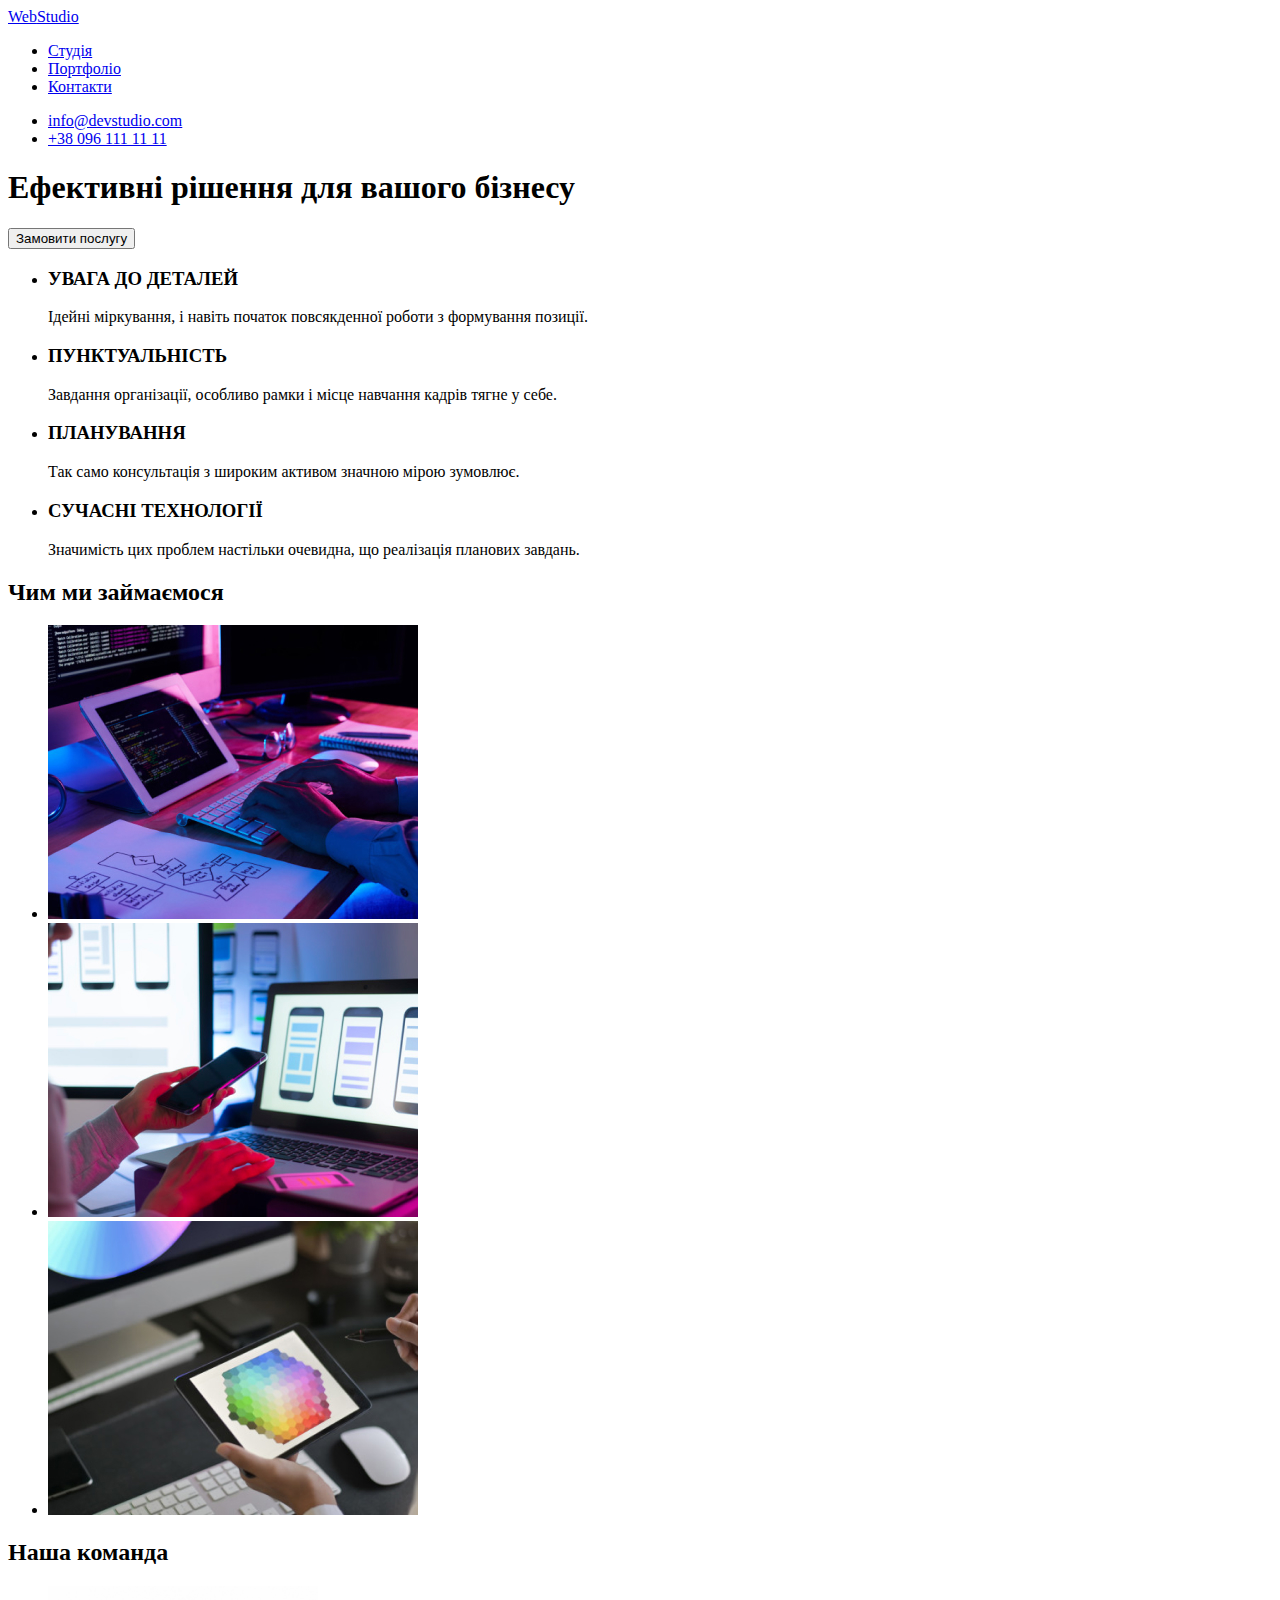
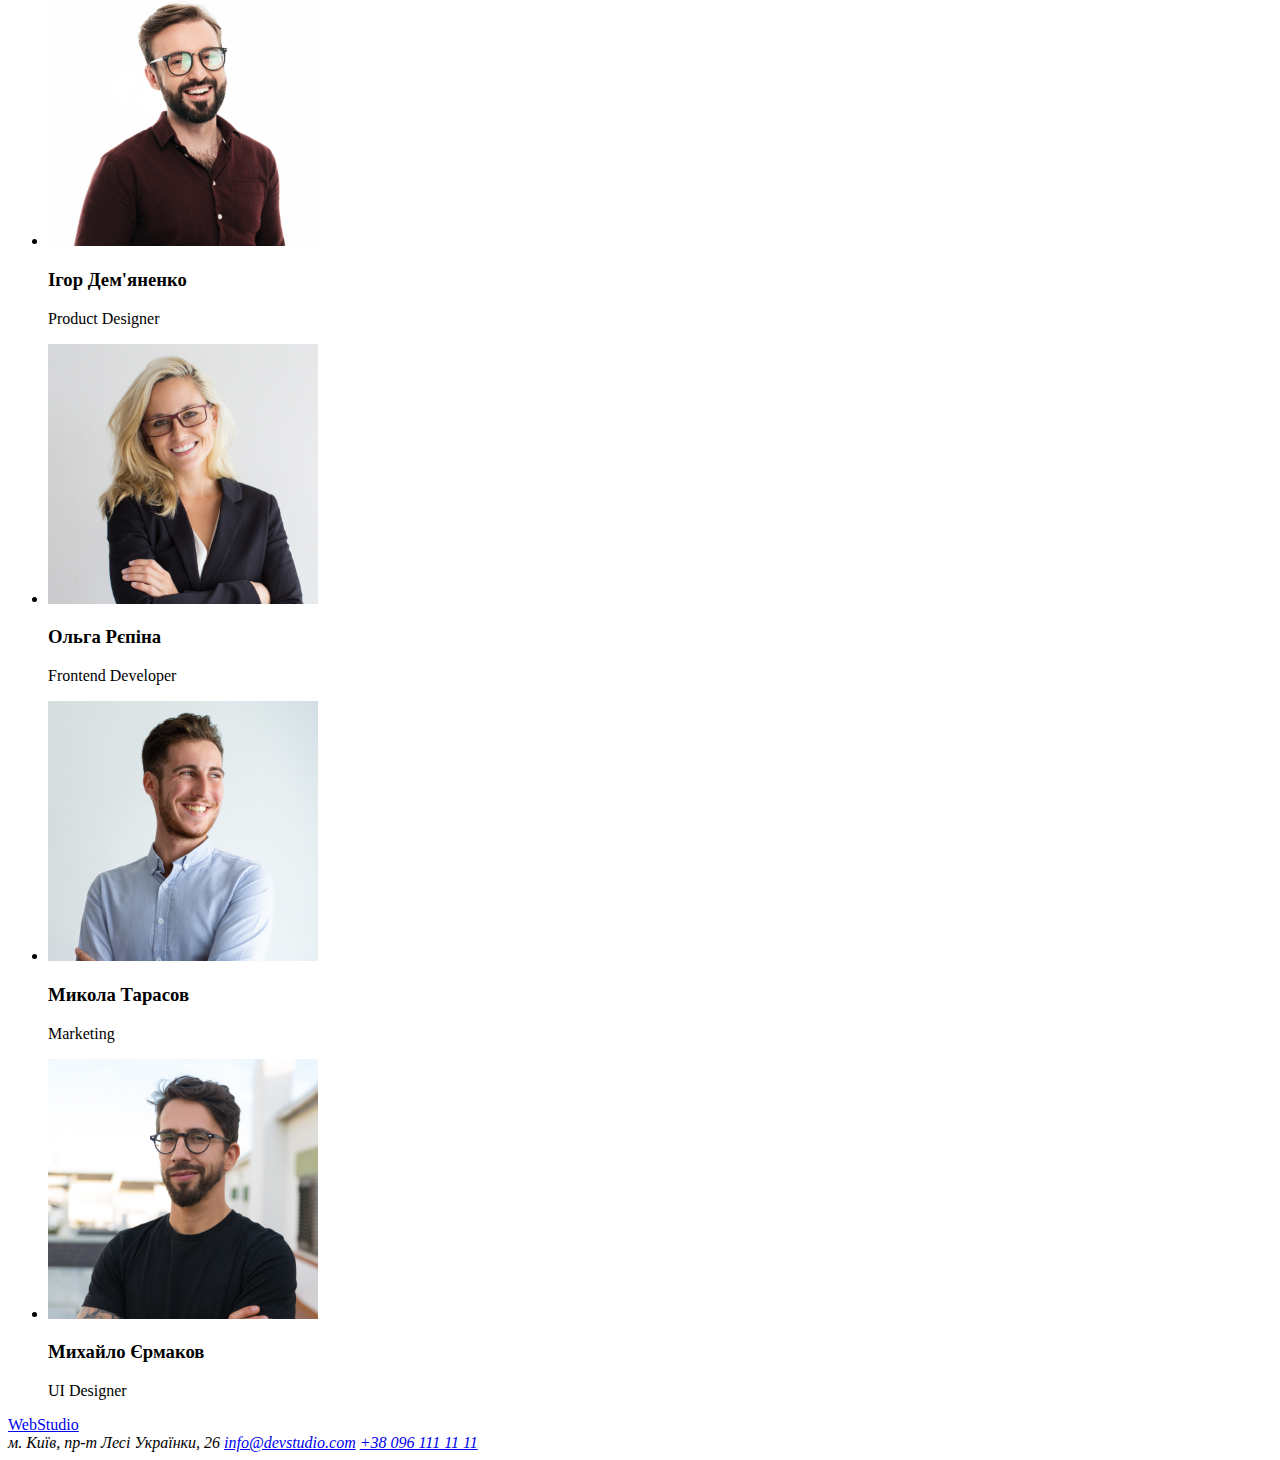
==== index.html @ 147032fc "Add files via upload" ====
<!DOCTYPE html>
<html lang="uk">
    <head>
        <meta charset="UTF-8">
        <meta http-equiv="X-UA-Compatible" content="IE=edge">
        <meta name="viewport" content="width=device-width, initial-scale=1.0">
        <title>Студія</title>
        <link rel="preconnect" href="https://fonts.googleapis.com">
        <link rel="preconnect" href="https://fonts.gstatic.com" crossorigin>
        <link href="https://fonts.googleapis.com/css2?family=Raleway:wght@700&family=Roboto:wght@400;500;700;900&display=swap" rel="stylesheet">
        <link rel="stylesheet" href="./css/styles.css">
    </head>
    <body>
        <header class="page-header">
            <a class="logo-link link" href="#"><span class="logo-link-color">Web</span>Studio</a>
            <nav class="navigation">
                <ul class="nav-list list">
                    <li class="nav-list-item">
                        <a class="nav-list-link link" href="#">Студія</a>
                    </li>
                    <li class="nav-list-item">
                        <a  class="nav-list-link link" href="#">Портфоліо</a>
                    </li>
                    <li class="nav-list-item">
                        <a  class="nav-list-link link" href="#">Контакти</a>
                    </li>
                </ul>
            </nav>
            <ul class="list">
                <li><a class="contact-mail link" href="mailto:info@devstudio.com">info@devstudio.com</a></li>
                <li><a class="contact-phone link" href="tel:+380961111111">+38 096 111 11 11</a></li>
            </ul>
        </header>
        <main>
            <section class="hero">
                <h1 class="main-title">Ефективні рішення для вашого бізнесу</h1>
                <button class="modal-button" type="button">Замовити послугу</button>
            </section>              
            <!--Feature--> 
            <section>
                <ul class="feature-list">
                    <li class="feature-list-items list">
                        <h3 class="feature-item">УВАГА ДО ДЕТАЛЕЙ</h3>
                        <p class="feature-list-item">Ідейні міркування, і навіть початок повсякденної роботи з формування позиції.</p>
                    </li>
                    <li class="feature-list-items list">
                        <h3 class="feature-item">ПУНКТУАЛЬНІСТЬ</h3>
                        <p class="feature-list-item">Завдання організації, особливо рамки і місце навчання кадрів тягне у себе.</p>
                    </li>
                    <li class="feature-list-items list">
                        <h3 class="feature-item">ПЛАНУВАННЯ</h3>
                        <p class="feature-list-item">Так само консультація з широким активом значною мірою зумовлює.</p>
                    </li>
                    <li class="feature-list-items list">
                        <h3 class="feature-item">СУЧАСНІ ТЕХНОЛОГІЇ</h3>
                        <p class="feature-list-item">Значимість цих проблем настільки очевидна, що реалізація планових завдань.</p>
                    </li>
                </ul>
            </section>
            <section>
                <h2 class="subtitle">Чим ми займаємося</h2>
                <ul class="feature-list">
                    <li class="feature-list-photo list"><img src="./images/img_001.jpg" alt="робочі інструменти"></li>
                    <li class="feature-list-photo list"><img src="./images/img_002.jpg" alt="робочі інструменти"></li>
                    <li class="feature-list-photo list"><img src="./images/img_003.jpg" alt="робочі інструменти"></li>
                </ul>
            </section>
            <!--Our team--> 
            <section>
                <h2 class="subtitle">Наша команда</h2>
                <ul class="about-team">
                    <li class="about-team-items list">
                        <img src="./images/img-1(1).jpg" width="270" alt="команда">
                        <h3 class="about-team-name">Ігор Дем'яненко</h3>
                        <p class="about-team-item">Product Designer</p>
                    </li>
                    <li class="about-team-items list">
                        <img src="./images/img-1(2).jpg" width="270" alt="команда">
                        <h3 class="about-team-name">Ольга Рєпіна</h3>
                        <p class="about-team-item">Frontend Developer</p>
                    </li>
                    <li class="about-team-items list">
                        <img src="./images/img-1(3).jpg" width="270" alt="команда">
                        <h3 class="about-team-name">Микола Тарасов</h3>
                        <p class="about-team-item">Marketing</p>
                    </li>
                    <li class="about-team-items list">
                        <img src="./images/img-1(4).jpg" width="270" alt="команда">
                        <h3 class="about-team-name">Михайло Єрмаков</h3>
                        <p class="about-team-item">UI Designer</p>
                    </li>
                </ul>
            </section>
        </main>
        <footer>
            <a class="logo-link link" href="#"><span class="logo-link-color">Web</span>Studio</a>
            <address class="contact-address">
                м. Київ, пр-т Лесі Українки, 26
                <a class="contacts link" href="mailto:info@devstudio.com">info@devstudio.com</a>
                <a class="contacts link" href="tel:+380961111111">+38 096 111 11 11</a>                
            </address>
        </footer>
    </body>
</html>
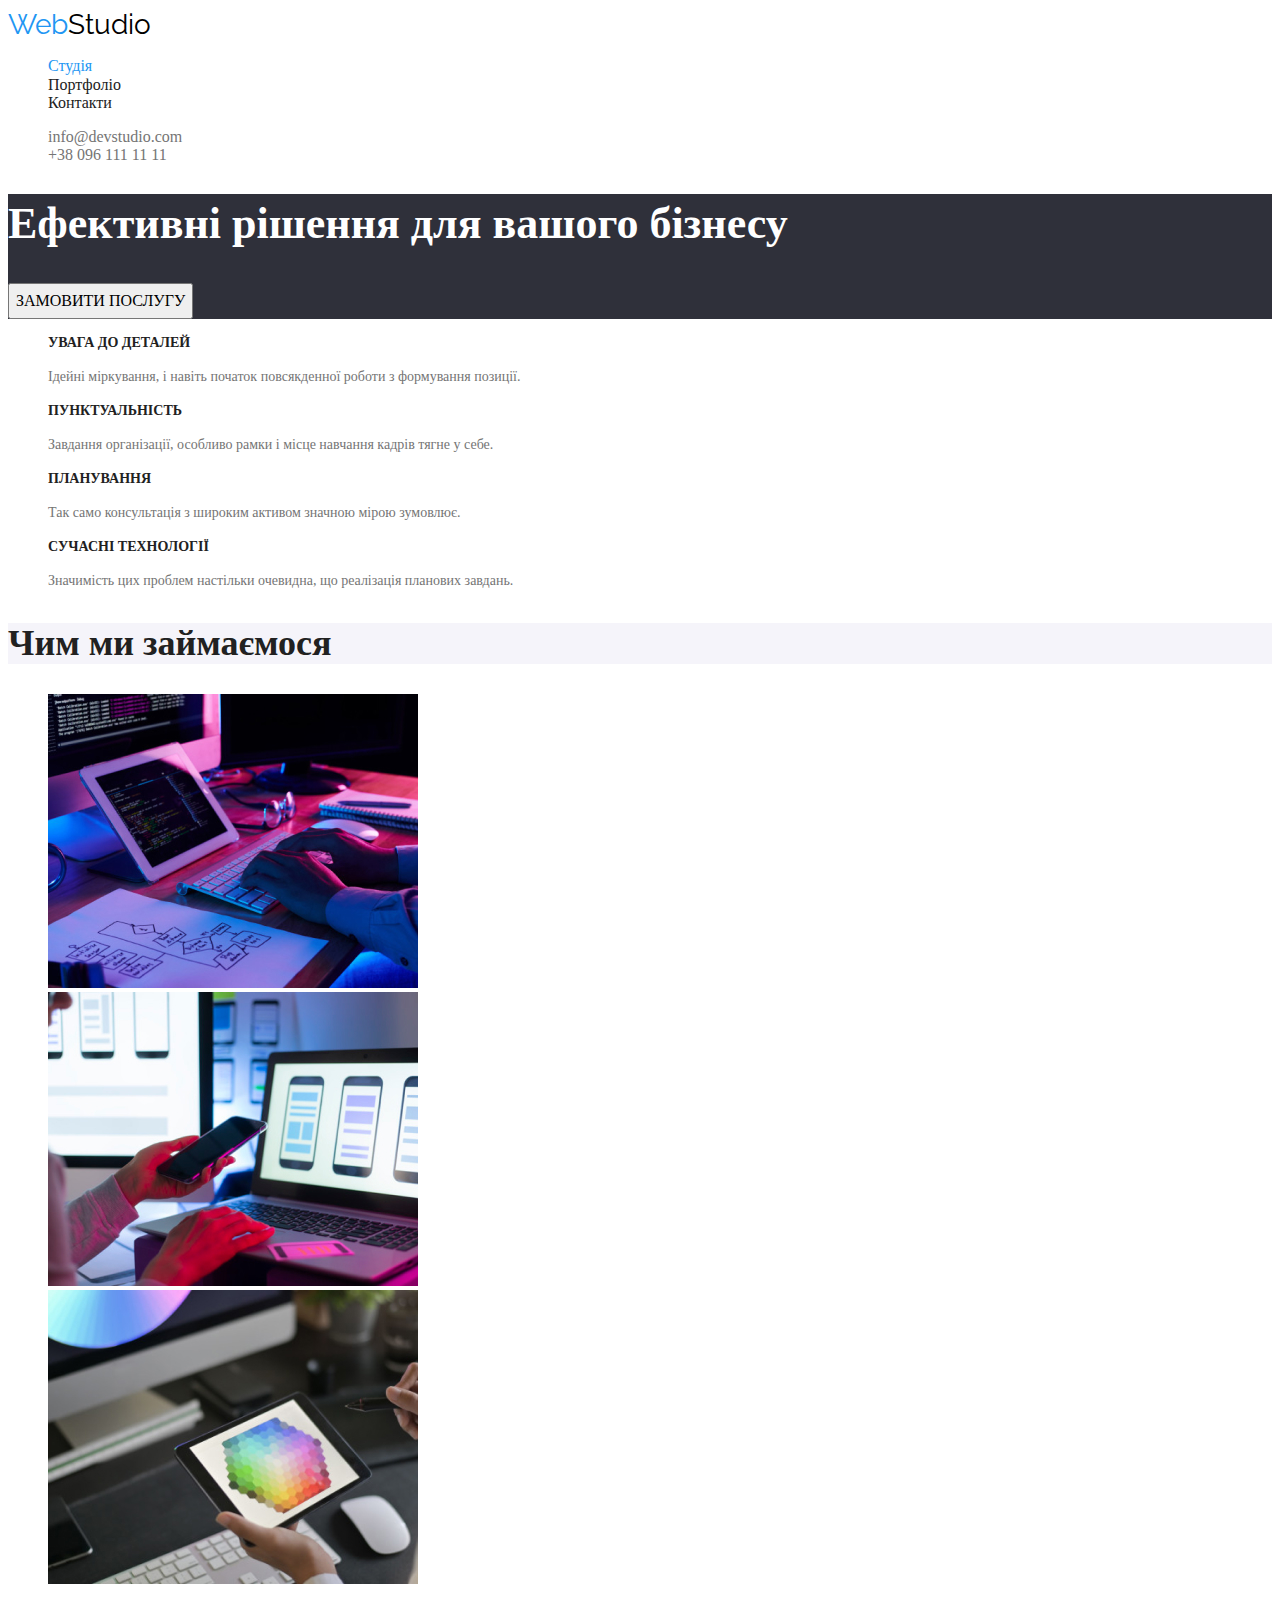
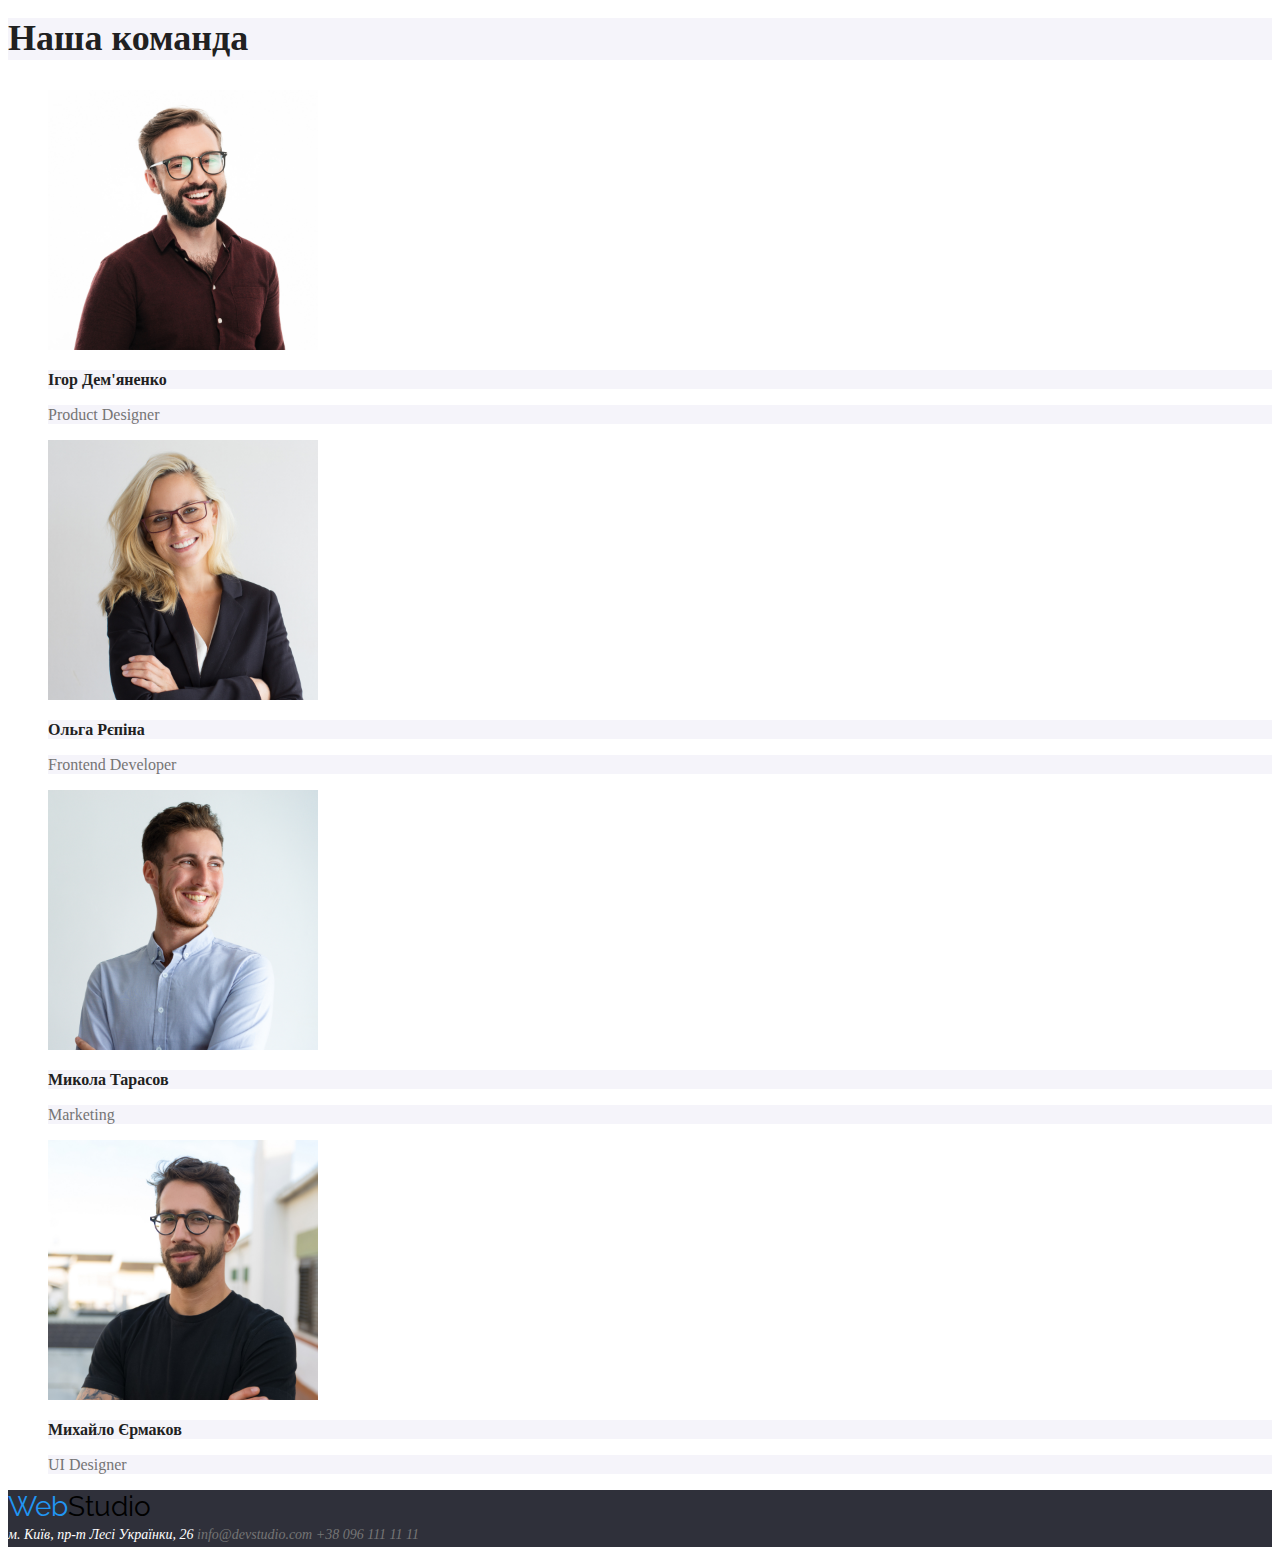
==== commit 9fec7e27: "Add files via upload" ====
--- a/index.html
+++ b/index.html
@@ -12,14 +12,14 @@
     </head>
     <body>
         <header class="page-header">
-            <a class="logo-link link" href="#"><span class="logo-link-color">Web</span>Studio</a>
+            <a class="logo-link link" href="#"><span class="accent">Web</span>Studio</a>
             <nav class="navigation">
                 <ul class="nav-list list">
                     <li class="nav-list-item">
-                        <a class="nav-list-link link" href="#">Студія</a>
+                        <a class="nav-list-link link" href="#"><span class="accent">Студія</span></a>
                     </li>
                     <li class="nav-list-item">
-                        <a  class="nav-list-link link" href="#">Портфоліо</a>
+                        <a  class="nav-list-link link" href="portfolio.html">Портфоліо</a>
                     </li>
                     <li class="nav-list-item">
                         <a  class="nav-list-link link" href="#">Контакти</a>
@@ -92,8 +92,8 @@
                 </ul>
             </section>
         </main>
-        <footer>
-            <a class="logo-link link" href="#"><span class="logo-link-color">Web</span>Studio</a>
+        <footer class="page-footer">
+            <a class="logo-link link" href="#"><span class="accent">Web</span>Studio</a>
             <address class="contact-address">
                 м. Київ, пр-т Лесі Українки, 26
                 <a class="contacts link" href="mailto:info@devstudio.com">info@devstudio.com</a>
--- a/css/styles.css
+++ b/css/styles.css
@@ -0,0 +1,231 @@
+:root{
+    --primery-font-family: Roboto, sans-serif;
+    --secondary-font-family: Raleway, sans-serif;
+    --primery-text-color-teme-light:#000000;
+    --secondary-text-color-teme-light:#212121;
+    --primery-text-color-teme-dark:#FFFFFF;
+    --secondary-text-color-teme-dark:#757575;
+    --accent-color: #2196F3;
+    --background-color-dark-teme: #2F303A;
+}
+
+.body{
+    font-family: Roboto, sans-serif;
+}
+
+.list{
+    list-style: none;
+}
+
+.link{
+    text-decoration: none;
+}
+
+.accent{
+    color: var(--accent-color);
+}
+
+/*====Start Header====*/
+
+.logo-link{
+    font-family: var(--secondary-font-family);
+    font-style: 900;
+    font-size: 28px;
+    line-height: 1.19;
+    vertical-align: top;
+    letter-spacing: 3%;
+    color: var(--primery-text-color-teme-light);   
+}
+
+.nav-list-link{
+    font-style: 500;
+    font-size: 16px;
+    line-height: 1.14;
+    vertical-align: top;
+    letter-spacing: 2%;
+    color: var(--secondary-text-color-teme-light);
+    ;
+}
+
+.nav-list-link:hover, 
+.nav-list-link:focus{
+    color: var(--accent-color);
+}
+
+.contact-mail, 
+.contact-phone {
+    font-style: 500;
+    font-size: 16px;
+    line-height: 1.14;
+    vertical-align: top;
+    letter-spacing: 2%;
+    color: var(--secondary-text-color-teme-dark);
+}
+
+.contact-mail:hover, 
+.contact-mail:focus, 
+.contact-phone:hover, 
+.contact-phone:focus{
+    color: var(--accent-color);
+}
+
+
+/*====End Header====*/
+
+/*====Start Hero====*/
+
+.hero{
+    background-color: var(--background-color-dark-teme);
+}
+
+.modal-button{
+    font-family: inherit;
+    font-style: 700;
+    font-size: 16px;
+    line-height: 1.87;
+    letter-spacing: 6%;
+    color: var(--primery-text-color-teme-light);
+    text-transform: uppercase;
+    cursor: pointer;
+}
+
+.modal-button:hover, 
+.modal-buttone:focus{
+    background-color: var(--accent-color);
+    color: var(--primery-text-color-teme-dark);
+}
+
+.main-title{
+    font-style: black;
+    font-weight: 700;
+    font-size: 44px;
+    line-height: 1.36;
+    vertical-align: top;
+    letter-spacing: 6%;
+    color: var(--primery-text-color-teme-dark); 
+}
+
+/*====End Hero====*/
+
+/*====Start Feature====*/
+
+.feature-item{
+    font-style: 900;
+    font-size: 14px;
+    line-height: 1.14;
+    vertical-align: top;
+    letter-spacing: 3%;
+    color: var(--secondary-text-color-teme-light);
+}
+
+.feature-list-item{
+    font-style: 400;
+    font-size: 14px;
+    line-height: 1.71;
+    vertical-align: top;
+    letter-spacing: 3%;
+    color: var(--secondary-text-color-teme-dark);
+}
+
+/*====End Feature====*/
+
+/*====Start Team====*/
+
+.subtitle{
+    font-style: 400;
+    font-size: 36px;
+    line-height: 1.16;
+    vertical-align: top;
+    letter-spacing: 3%;
+    color: var(--secondary-text-color-teme-light);
+    background-color: #F5F4FA;
+}
+
+.about-team-name{
+    font-style: 500;
+    font-size: 16px;
+    line-height: 1.19;
+    vertical-align: top;
+    letter-spacing: 3%;
+    color: var(--secondary-text-color-teme-light);
+    background-color:  #F5F4FA;
+}
+
+
+.about-team-item{
+    font-style: 400;
+    font-size: 16px;
+    line-height: 1.19;
+    vertical-align: Top;
+    letter-spacing: 3%;
+    color: var(--secondary-text-color-teme-dark);
+    background-color:  #F5F4FA;
+}
+
+/*====End Team====*/
+
+/*====Start Footer====*/
+
+.page-footer{
+    background-color: var(--background-color-dark-teme);
+}
+
+.contact-address{
+    font-style: 500;
+    font-size: 14px;
+    line-height: 1.71;
+    vertical-align: Top;
+    letter-spacing: 3%;
+    color: var(--primery-text-color-teme-dark);
+}
+
+.contacts{
+    font-style: 400;
+    font-size: 14px;
+    line-height: 1.71;
+    vertical-align: Top;
+    letter-spacing: 3%;
+    color: var(--secondary-text-color-teme-dark); 
+}
+
+/*====End Footer====*/
+
+/*====Start Project====*/
+
+.project-filter-button{
+    font-family: inherit;
+    font-style: 500;
+    font-size: 16px;
+    line-height: 1.63;
+    letter-spacing: 6%;
+    color: var(--primery-text-color-teme-light);
+    text-transform: uppercase;
+    cursor: pointer;
+}
+
+
+.project-filter-button:hover, 
+.project-filter-button:focus{
+    background-color: var(--accent-color);
+    color: var(--primery-text-color-teme-dark);
+}
+
+.project-item{
+    font-style: 500;
+    font-size: 18px;
+    line-height: 2.00;
+    vertical-align: Top;
+    letter-spacing: 6%;
+    color: var(--secondary-text-color-teme-light); 
+}
+
+.project-list-item{
+    font-style: 400;
+    font-size: 16px;
+    line-height: 1.87;
+    vertical-align: Top;
+    letter-spacing: 3%;
+    color: var(--secondary-text-color-teme-dark); 
+}
+
+/*====End Project====*/
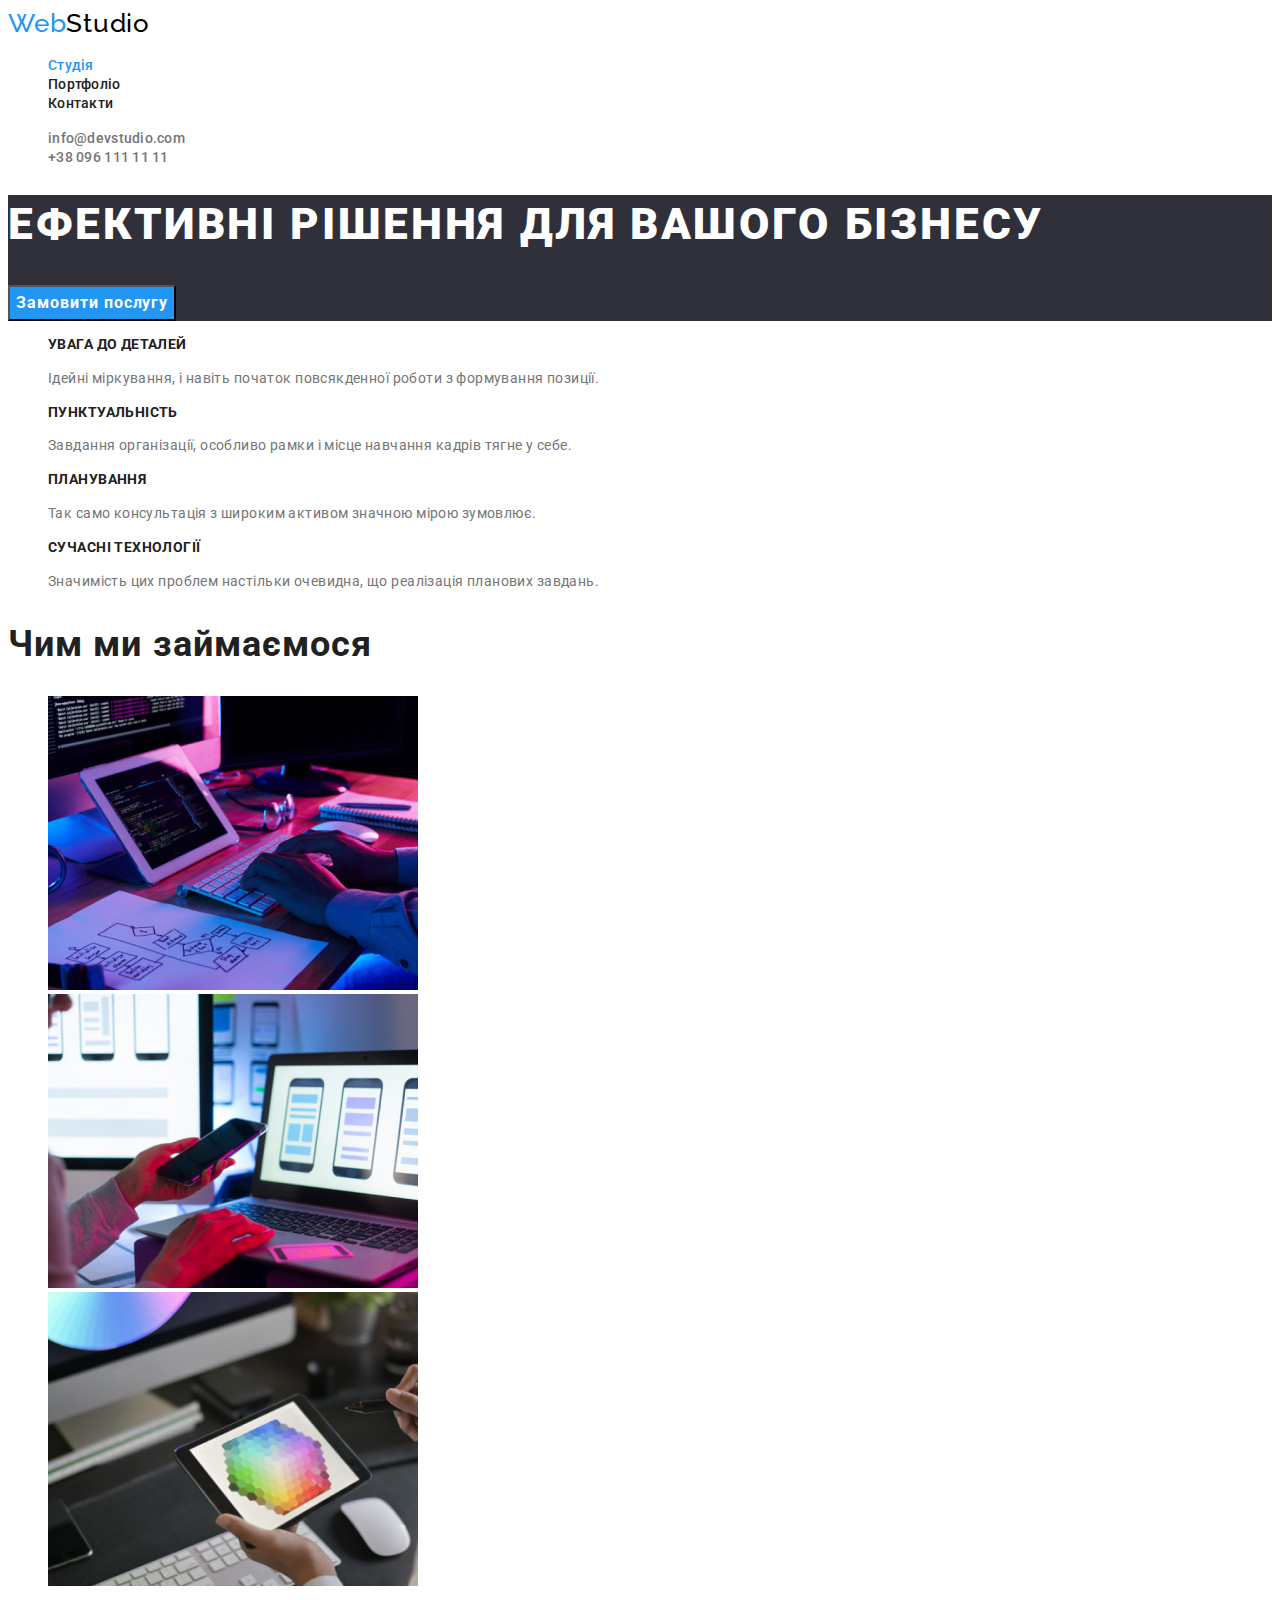
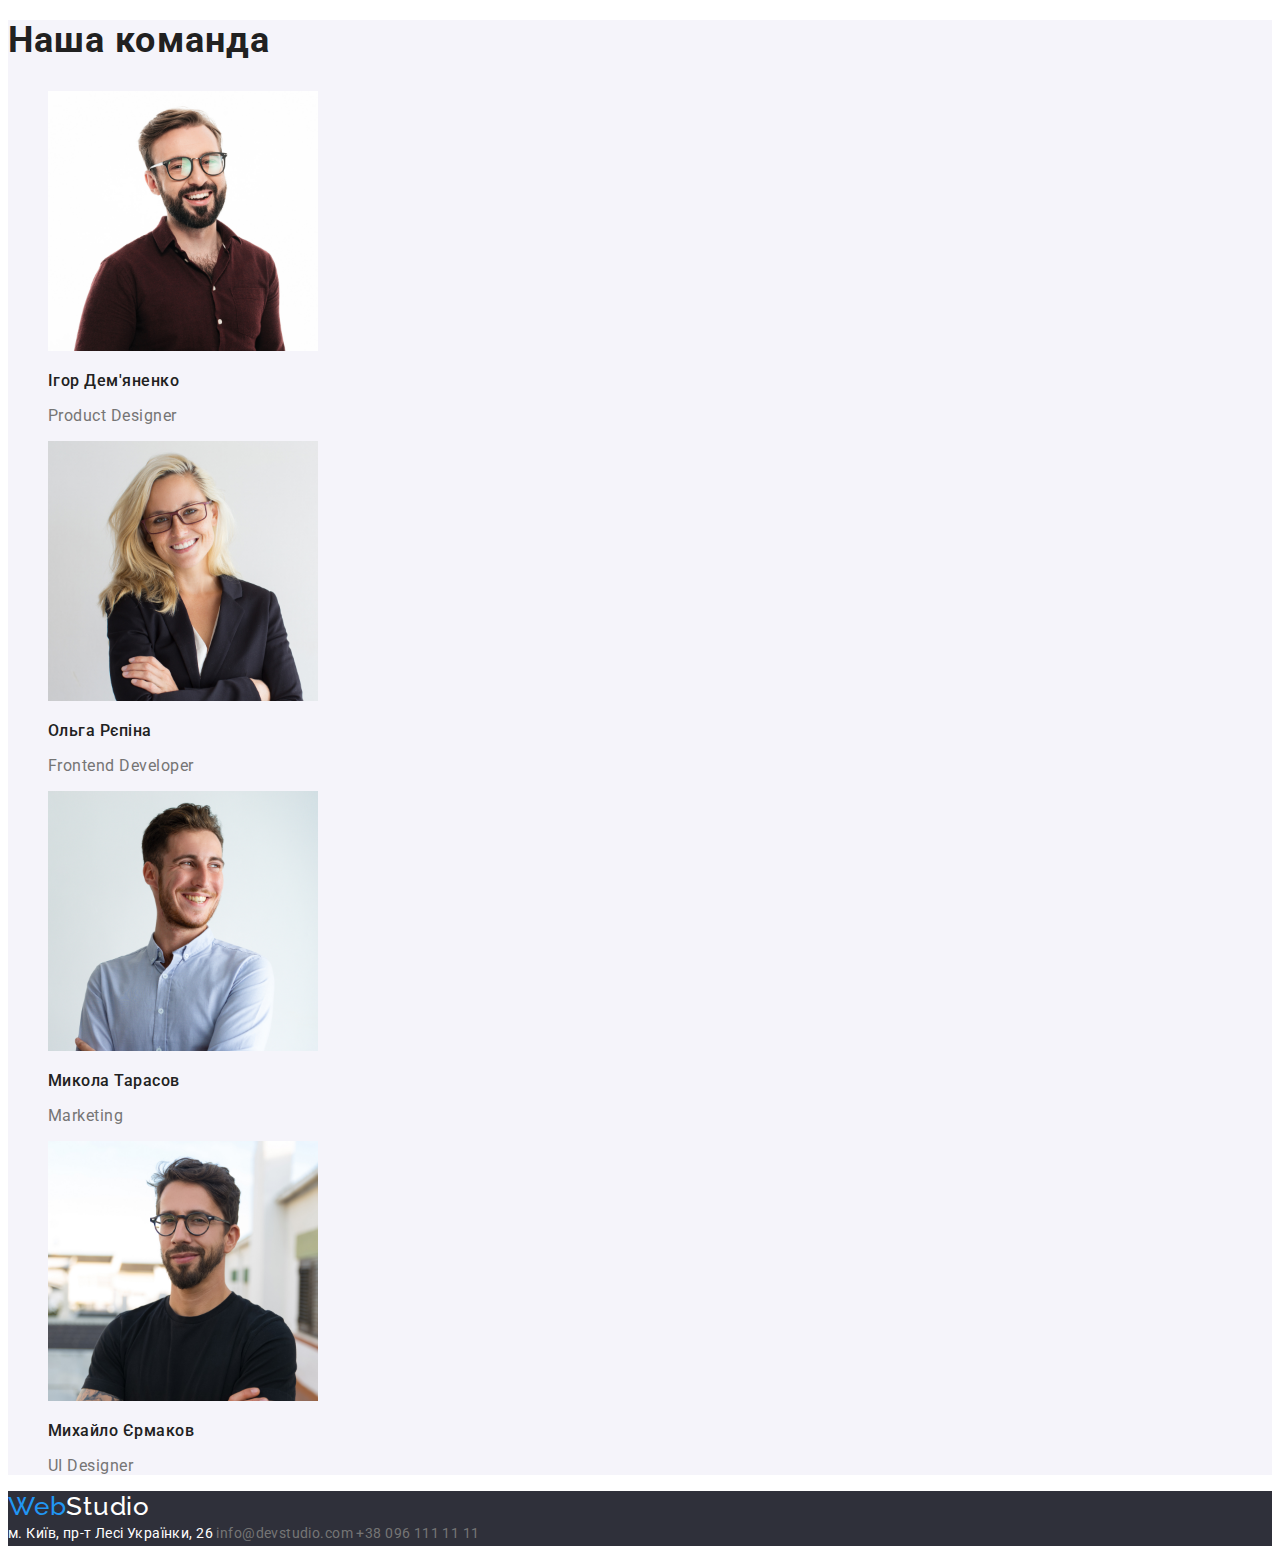
==== commit 6aa02b13: "Add files via upload" ====
--- a/index.html
+++ b/index.html
@@ -33,7 +33,7 @@
         </header>
         <main>
             <section class="hero">
-                <h1 class="main-title">Ефективні рішення для вашого бізнесу</h1>
+                <h1 class="main-title">ЕФЕКТИВНІ РІШЕННЯ ДЛЯ ВАШОГО БІЗНЕСУ</h1>
                 <button class="modal-button" type="button">Замовити послугу</button>
             </section>              
             <!--Feature--> 
@@ -66,7 +66,7 @@
                 </ul>
             </section>
             <!--Our team--> 
-            <section>
+            <section class="our-team">
                 <h2 class="subtitle">Наша команда</h2>
                 <ul class="about-team">
                     <li class="about-team-items list">
--- a/css/styles.css
+++ b/css/styles.css
@@ -6,11 +6,12 @@
     --primery-text-color-teme-dark:#FFFFFF;
     --secondary-text-color-teme-dark:#757575;
     --accent-color: #2196F3;
-    --background-color-dark-teme: #2F303A;
-}
-
-.body{
-    font-family: Roboto, sans-serif;
+    --background-color-teme-dark: #2F303A;
+    --background-color-teme-light: #F5F4FA;
+}
+
+body{
+    font-family: var(--primery-font-family);
 }
 
 .list{
@@ -29,22 +30,19 @@
 
 .logo-link{
     font-family: var(--secondary-font-family);
-    font-style: 900;
-    font-size: 28px;
+    font-weight: 500;
+    font-size: 26px;
     line-height: 1.19;
-    vertical-align: top;
-    letter-spacing: 3%;
+    letter-spacing: 0.03em;
     color: var(--primery-text-color-teme-light);   
 }
 
 .nav-list-link{
-    font-style: 500;
-    font-size: 16px;
+    font-weight: 500;
+    font-size: 14px;
     line-height: 1.14;
-    vertical-align: top;
-    letter-spacing: 2%;
-    color: var(--secondary-text-color-teme-light);
-    ;
+    letter-spacing: 0.02em;
+    color: var(--secondary-text-color-teme-light);
 }
 
 .nav-list-link:hover, 
@@ -54,11 +52,10 @@
 
 .contact-mail, 
 .contact-phone {
-    font-style: 500;
-    font-size: 16px;
+    font-weight: 500;
+    font-size: 14px;
     line-height: 1.14;
-    vertical-align: top;
-    letter-spacing: 2%;
+    letter-spacing: 0.02em;
     color: var(--secondary-text-color-teme-dark);
 }
 
@@ -75,33 +72,26 @@
 /*====Start Hero====*/
 
 .hero{
-    background-color: var(--background-color-dark-teme);
+    background-color: var(--background-color-teme-dark);
 }
 
 .modal-button{
     font-family: inherit;
-    font-style: 700;
+    font-weight: 700;
     font-size: 16px;
     line-height: 1.87;
-    letter-spacing: 6%;
-    color: var(--primery-text-color-teme-light);
-    text-transform: uppercase;
+    letter-spacing: 0.06em;
+    color: var(--primery-text-color-teme-dark);
+    background-color: var(--accent-color);
+    text-transform: none;
     cursor: pointer;
 }
 
-.modal-button:hover, 
-.modal-buttone:focus{
-    background-color: var(--accent-color);
-    color: var(--primery-text-color-teme-dark);
-}
-
 .main-title{
-    font-style: black;
-    font-weight: 700;
+    font-weight: 900;
     font-size: 44px;
     line-height: 1.36;
-    vertical-align: top;
-    letter-spacing: 6%;
+    letter-spacing: 0.06em;
     color: var(--primery-text-color-teme-dark); 
 }
 
@@ -110,20 +100,18 @@
 /*====Start Feature====*/
 
 .feature-item{
-    font-style: 900;
+    font-weight: 700;
     font-size: 14px;
     line-height: 1.14;
-    vertical-align: top;
-    letter-spacing: 3%;
+    letter-spacing: 0.03em;
     color: var(--secondary-text-color-teme-light);
 }
 
 .feature-list-item{
-    font-style: 400;
+    font-weight: 400;
     font-size: 14px;
     line-height: 1.71;
-    vertical-align: top;
-    letter-spacing: 3%;
+    letter-spacing: 0.03em;
     color: var(--secondary-text-color-teme-dark);
 }
 
@@ -131,35 +119,32 @@
 
 /*====Start Team====*/
 
+.our-team{
+    background-color: var(--background-color-teme-light);
+}
+
 .subtitle{
-    font-style: 400;
+    font-weight: 700;
     font-size: 36px;
     line-height: 1.16;
-    vertical-align: top;
-    letter-spacing: 3%;
-    color: var(--secondary-text-color-teme-light);
-    background-color: #F5F4FA;
+    letter-spacing: 0.03em;
+    color: var(--secondary-text-color-teme-light);
 }
 
 .about-team-name{
-    font-style: 500;
+    font-weight: 500;
     font-size: 16px;
     line-height: 1.19;
-    vertical-align: top;
-    letter-spacing: 3%;
-    color: var(--secondary-text-color-teme-light);
-    background-color:  #F5F4FA;
-}
-
+    letter-spacing: 0.03em;
+    color: var(--secondary-text-color-teme-light);
+}
 
 .about-team-item{
-    font-style: 400;
+    font-weight: 400;
     font-size: 16px;
     line-height: 1.19;
-    vertical-align: Top;
-    letter-spacing: 3%;
+    letter-spacing: 0.03em;
     color: var(--secondary-text-color-teme-dark);
-    background-color:  #F5F4FA;
 }
 
 /*====End Team====*/
@@ -167,24 +152,28 @@
 /*====Start Footer====*/
 
 .page-footer{
-    background-color: var(--background-color-dark-teme);
+    background-color: var(--background-color-teme-dark);
+
+}
+
+.page-footer>.logo-link{
+    color: var(--primery-text-color-teme-dark);
 }
 
 .contact-address{
-    font-style: 500;
+    font-style: normal;
+    font-weight: 400;
     font-size: 14px;
     line-height: 1.71;
-    vertical-align: Top;
-    letter-spacing: 3%;
+    letter-spacing: 0.03em;
     color: var(--primery-text-color-teme-dark);
 }
 
 .contacts{
-    font-style: 400;
+    font-weight: 400;
     font-size: 14px;
     line-height: 1.71;
-    vertical-align: Top;
-    letter-spacing: 3%;
+    letter-spacing: 0.03em;
     color: var(--secondary-text-color-teme-dark); 
 }
 
@@ -194,12 +183,13 @@
 
 .project-filter-button{
     font-family: inherit;
-    font-style: 500;
+    font-weight: 500;
     font-size: 16px;
     line-height: 1.63;
-    letter-spacing: 6%;
+    letter-spacing: 0.03em;
     color: var(--primery-text-color-teme-light);
-    text-transform: uppercase;
+    background-color: var(--background-color-teme-light);
+    text-transform: none;
     cursor: pointer;
 }
 
@@ -211,20 +201,18 @@
 }
 
 .project-item{
-    font-style: 500;
+    font-weight: 700;
     font-size: 18px;
     line-height: 2.00;
-    vertical-align: Top;
-    letter-spacing: 6%;
+    letter-spacing: 0.06em;
     color: var(--secondary-text-color-teme-light); 
 }
 
 .project-list-item{
-    font-style: 400;
+    font-weight: 400;
     font-size: 16px;
     line-height: 1.87;
-    vertical-align: Top;
-    letter-spacing: 3%;
+    letter-spacing: 0.03em;
     color: var(--secondary-text-color-teme-dark); 
 }
 
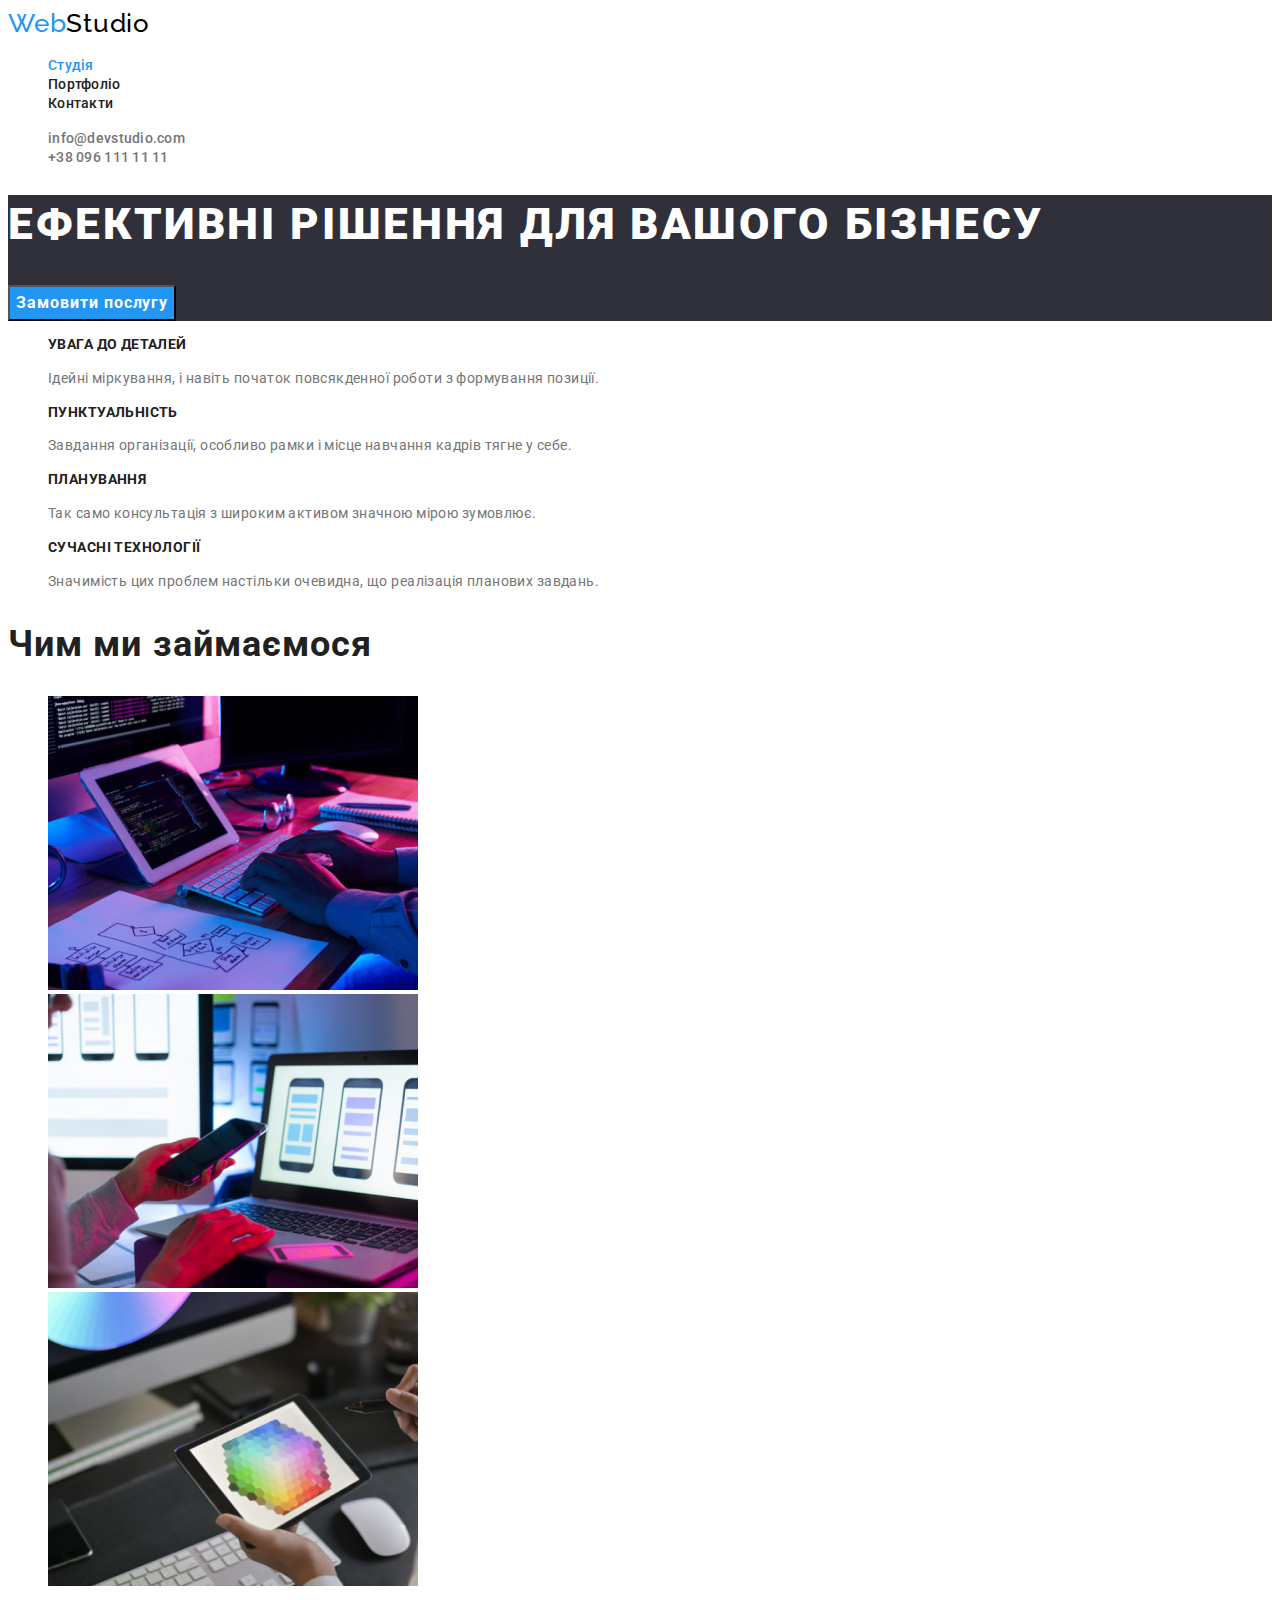
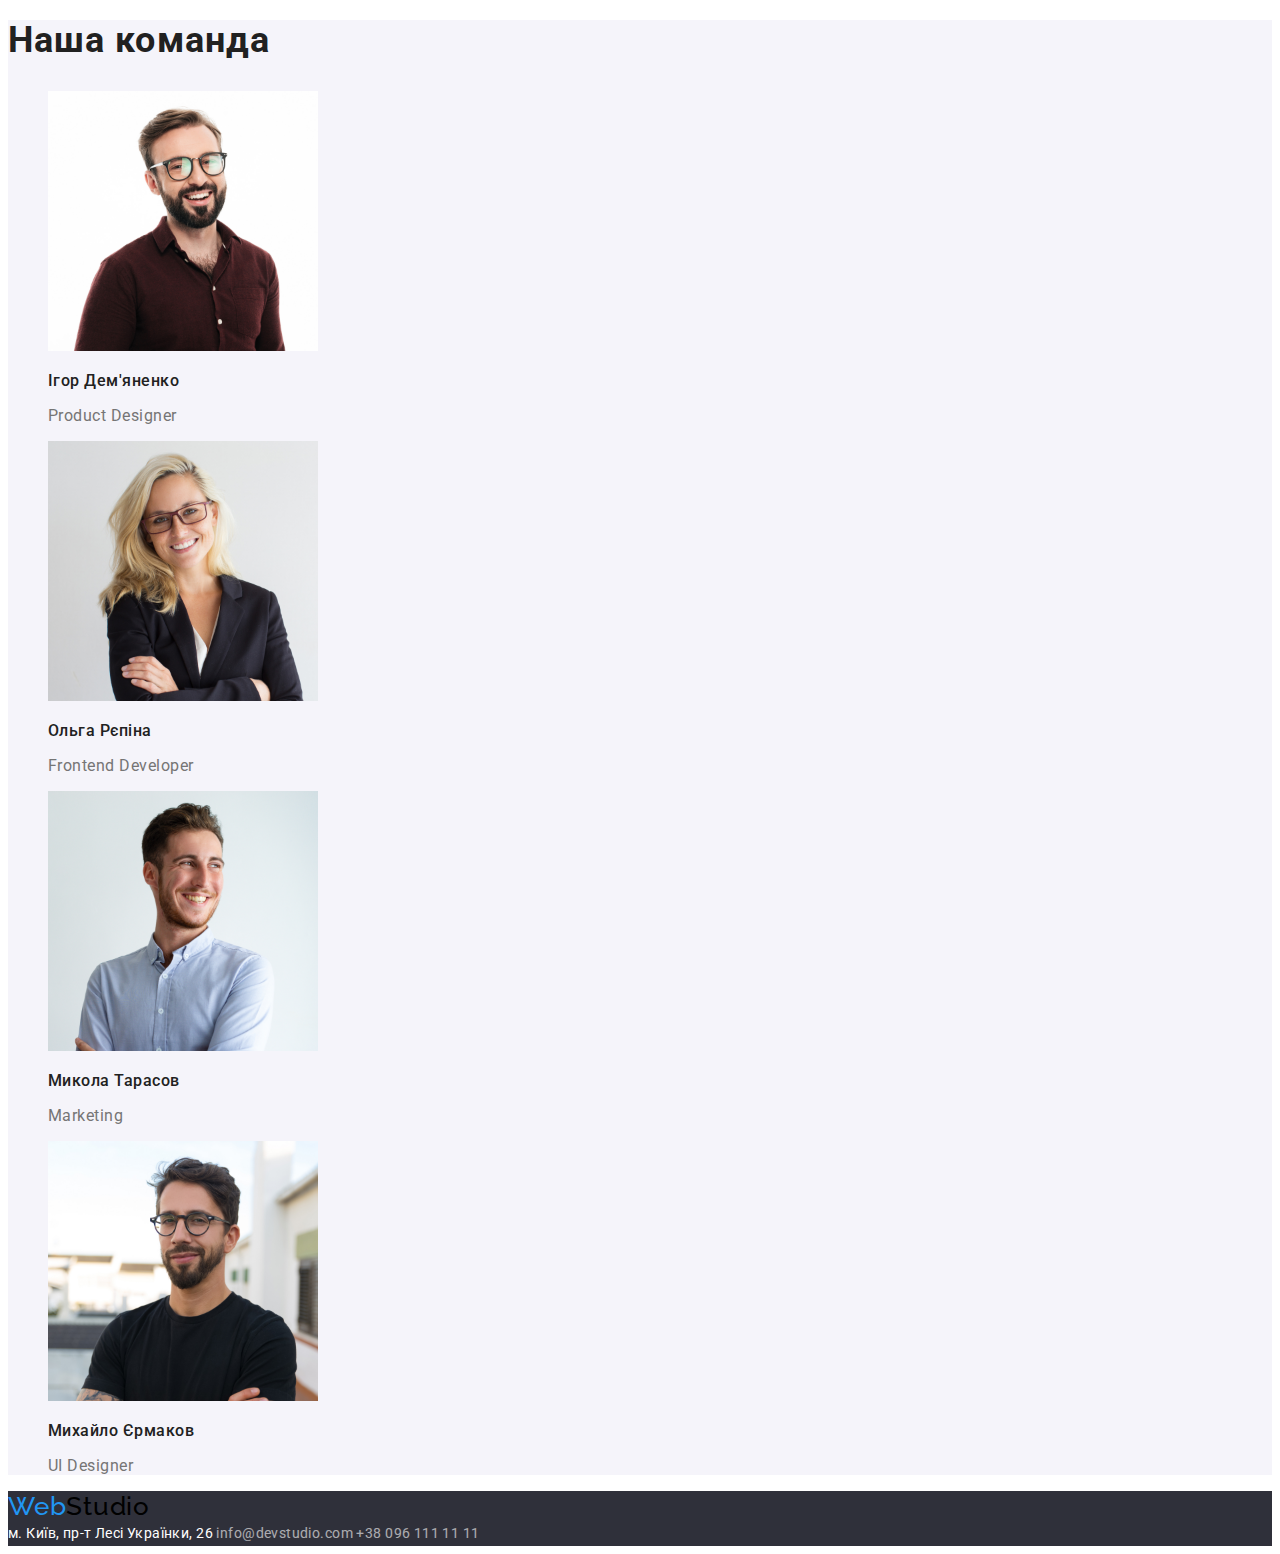
==== commit 182f2b4e: "Add files via upload" ====
--- a/index.html
+++ b/index.html
@@ -8,97 +8,118 @@
         <link rel="preconnect" href="https://fonts.googleapis.com">
         <link rel="preconnect" href="https://fonts.gstatic.com" crossorigin>
         <link href="https://fonts.googleapis.com/css2?family=Raleway:wght@700&family=Roboto:wght@400;500;700;900&display=swap" rel="stylesheet">
+        <link rel="stylesheet" href="https://cdnjs.cloudflare.com/ajax/libs/modern-normalize/1.1.0/modern-normalize.min.css" integrity="sha512-wpPYUAdjBVSE4KJnH1VR1HeZfpl1ub8YT/NKx4PuQ5NmX2tKuGu6U/JRp5y+Y8XG2tV+wKQpNHVUX03MfMFn9Q==" crossorigin="anonymous" referrerpolicy="no-referrer" />
         <link rel="stylesheet" href="./css/styles.css">
     </head>
     <body>
         <header class="page-header">
-            <a class="logo-link link" href="#"><span class="accent">Web</span>Studio</a>
-            <nav class="navigation">
-                <ul class="nav-list list">
-                    <li class="nav-list-item">
-                        <a class="nav-list-link link" href="#"><span class="accent">Студія</span></a>
-                    </li>
-                    <li class="nav-list-item">
-                        <a  class="nav-list-link link" href="portfolio.html">Портфоліо</a>
-                    </li>
-                    <li class="nav-list-item">
-                        <a  class="nav-list-link link" href="#">Контакти</a>
-                    </li>
+            <div class="container header-container">
+                <a class="logo-link link" href="#"><span class="accent">Web</span>Studio</a>
+                <nav class="navigation">
+                    <ul class="nav-list list">
+                        <li class="nav-list-item">
+                            <a class="nav-list-link link" href="#"><span class="accent">Студія</span></a>
+                        </li>
+                        <li class="nav-list-item">
+                            <a class="nav-list-link link" href="portfolio.html">Портфоліо</a>
+                        </li>
+                        <li class="nav-list-item">
+                            <a class="nav-list-link link" href="#">Контакти</a>
+                        </li>
+                    </ul>
+                </nav>
+                <ul class="contacts-list list">
+                    <li class="contact-list-item"><a class="contact-mail link" href="mailto:info@devstudio.com">info@devstudio.com</a></li>
+                    <li class="contact-list-item"><a class="contact-phone link" href="tel:+380961111111">+38 096 111 11 11</a></li>
                 </ul>
-            </nav>
-            <ul class="list">
-                <li><a class="contact-mail link" href="mailto:info@devstudio.com">info@devstudio.com</a></li>
-                <li><a class="contact-phone link" href="tel:+380961111111">+38 096 111 11 11</a></li>
-            </ul>
+            </div>
         </header>
         <main>
             <section class="hero">
-                <h1 class="main-title">ЕФЕКТИВНІ РІШЕННЯ ДЛЯ ВАШОГО БІЗНЕСУ</h1>
-                <button class="modal-button" type="button">Замовити послугу</button>
+                <div class="container hero-container">
+                    <h1 class="main-title">ЕФЕКТИВНІ РІШЕННЯ ДЛЯ ВАШОГО БІЗНЕСУ</h1>
+                    <button class="modal-button" type="button">Замовити послугу</button>
+                </div>
             </section>              
             <!--Feature--> 
-            <section>
-                <ul class="feature-list">
-                    <li class="feature-list-items list">
-                        <h3 class="feature-item">УВАГА ДО ДЕТАЛЕЙ</h3>
-                        <p class="feature-list-item">Ідейні міркування, і навіть початок повсякденної роботи з формування позиції.</p>
-                    </li>
-                    <li class="feature-list-items list">
-                        <h3 class="feature-item">ПУНКТУАЛЬНІСТЬ</h3>
-                        <p class="feature-list-item">Завдання організації, особливо рамки і місце навчання кадрів тягне у себе.</p>
-                    </li>
-                    <li class="feature-list-items list">
-                        <h3 class="feature-item">ПЛАНУВАННЯ</h3>
-                        <p class="feature-list-item">Так само консультація з широким активом значною мірою зумовлює.</p>
-                    </li>
-                    <li class="feature-list-items list">
-                        <h3 class="feature-item">СУЧАСНІ ТЕХНОЛОГІЇ</h3>
-                        <p class="feature-list-item">Значимість цих проблем настільки очевидна, що реалізація планових завдань.</p>
-                    </li>
-                </ul>
+            <section class="feature">
+                <div class="container">
+                    <ul class="feature-list">
+                        <li class="feature-list-items list">
+                            <h3 class="feature-item">УВАГА ДО ДЕТАЛЕЙ</h3>
+                            <p class="feature-list-item">Ідейні міркування, і навіть початок повсякденної роботи з формування позиції.</p>
+                        </li>
+                        <li class="feature-list-items list">
+                            <h3 class="feature-item">ПУНКТУАЛЬНІСТЬ</h3>
+                            <p class="feature-list-item">Завдання організації, особливо рамки і місце навчання кадрів тягне у себе.</p>
+                        </li>
+                        <li class="feature-list-items list">
+                            <h3 class="feature-item">ПЛАНУВАННЯ</h3>
+                            <p class="feature-list-item">Так само консультація з широким активом значною мірою зумовлює.</p>
+                        </li>
+                        <li class="feature-list-items list">
+                            <h3 class="feature-item">СУЧАСНІ ТЕХНОЛОГІЇ</h3>
+                            <p class="feature-list-item">Значимість цих проблем настільки очевидна, що реалізація планових завдань.</p>
+                        </li>
+                    </ul>
+                </div>
             </section>
-            <section>
-                <h2 class="subtitle">Чим ми займаємося</h2>
-                <ul class="feature-list">
-                    <li class="feature-list-photo list"><img src="./images/img_001.jpg" alt="робочі інструменти"></li>
-                    <li class="feature-list-photo list"><img src="./images/img_002.jpg" alt="робочі інструменти"></li>
-                    <li class="feature-list-photo list"><img src="./images/img_003.jpg" alt="робочі інструменти"></li>
-                </ul>
+            <section class="feature">
+                <div class="container">
+                    <h2 class="subtitle">Чим ми займаємося</h2>
+                    <ul class="feature-list-photos">
+                        <li class="feature-list-photo list"><img src="./images/img_001.jpg" alt="робочі інструменти"></li>
+                        <li class="feature-list-photo list"><img src="./images/img_002.jpg" alt="робочі інструменти"></li>
+                        <li class="feature-list-photo list"><img src="./images/img_003.jpg" alt="робочі інструменти"></li>
+                    </ul>
+                </div>
             </section>
             <!--Our team--> 
             <section class="our-team">
-                <h2 class="subtitle">Наша команда</h2>
-                <ul class="about-team">
-                    <li class="about-team-items list">
-                        <img src="./images/img-1(1).jpg" width="270" alt="команда">
-                        <h3 class="about-team-name">Ігор Дем'яненко</h3>
-                        <p class="about-team-item">Product Designer</p>
-                    </li>
-                    <li class="about-team-items list">
-                        <img src="./images/img-1(2).jpg" width="270" alt="команда">
-                        <h3 class="about-team-name">Ольга Рєпіна</h3>
-                        <p class="about-team-item">Frontend Developer</p>
-                    </li>
-                    <li class="about-team-items list">
-                        <img src="./images/img-1(3).jpg" width="270" alt="команда">
-                        <h3 class="about-team-name">Микола Тарасов</h3>
-                        <p class="about-team-item">Marketing</p>
-                    </li>
-                    <li class="about-team-items list">
-                        <img src="./images/img-1(4).jpg" width="270" alt="команда">
-                        <h3 class="about-team-name">Михайло Єрмаков</h3>
-                        <p class="about-team-item">UI Designer</p>
-                    </li>
-                </ul>
-            </section>
+                <div class="container">
+                    <h2 class="subtitle">Наша команда</h2>
+                    <ul class="about-team">
+                        <li class="about-team-items list">
+                            <img src="./images/img-1(1).jpg" width="270" alt="команда">
+                            <div class="about-team-text">
+                                <h3 class="about-team-name">Ігор Дем'яненко</h3>
+                                <p class="about-team-item">Product Designer</p>
+                            </div>
+                        </li>
+                        <li class="about-team-items list">
+                            <img src="./images/img-1(2).jpg" width="270" alt="команда">
+                            <div class="about-team-text">
+                                <h3 class="about-team-name">Ольга Рєпіна</h3>
+                                <p class="about-team-item">Frontend Developer</p>
+                            </div>
+                        </li>
+                        <li class="about-team-items list">
+                            <img src="./images/img-1(3).jpg" width="270" alt="команда">
+                            <div class="about-team-text">
+                                <h3 class="about-team-name">Микола Тарасов</h3>
+                                <p class="about-team-item">Marketing</p>                                
+                            </div>
+                        </li>
+                        <li class="about-team-items list">
+                            <img src="./images/img-1(4).jpg" width="270" alt="команда">
+                            <div class="about-team-text">
+                                <h3 class="about-team-name">Михайло Єрмаков</h3>
+                                <p class="about-team-item">UI Designer</p>                                
+                            </div>
+                        </li>
+                    </ul>
+                </div>
+            </section>             
         </main>
         <footer class="page-footer">
-            <a class="logo-link link" href="#"><span class="accent">Web</span>Studio</a>
-            <address class="contact-address">
-                м. Київ, пр-т Лесі Українки, 26
-                <a class="contacts link" href="mailto:info@devstudio.com">info@devstudio.com</a>
-                <a class="contacts link" href="tel:+380961111111">+38 096 111 11 11</a>                
-            </address>
+            <div class="container footer-container">
+                <a class="logo-link link" href="#"><span class="accent">Web</span>Studio</a>
+                <address class="contact-address">
+                    <span>м. Київ, пр-т Лесі Українки, 26</span>
+                    <a class="contacts link" href="mailto:info@devstudio.com">info@devstudio.com</a>
+                    <a class="contacts link" href="tel:+380961111111">+38 096 111 11 11</a>                
+                </address>
+            </div>
         </footer>
     </body>
 </html>--- a/css/styles.css
+++ b/css/styles.css
@@ -174,7 +174,8 @@
     font-size: 14px;
     line-height: 1.71;
     letter-spacing: 0.03em;
-    color: var(--secondary-text-color-teme-dark); 
+    color: var(--primery-text-color-teme-dark); 
+    opacity: 0.6;
 }
 
 /*====End Footer====*/
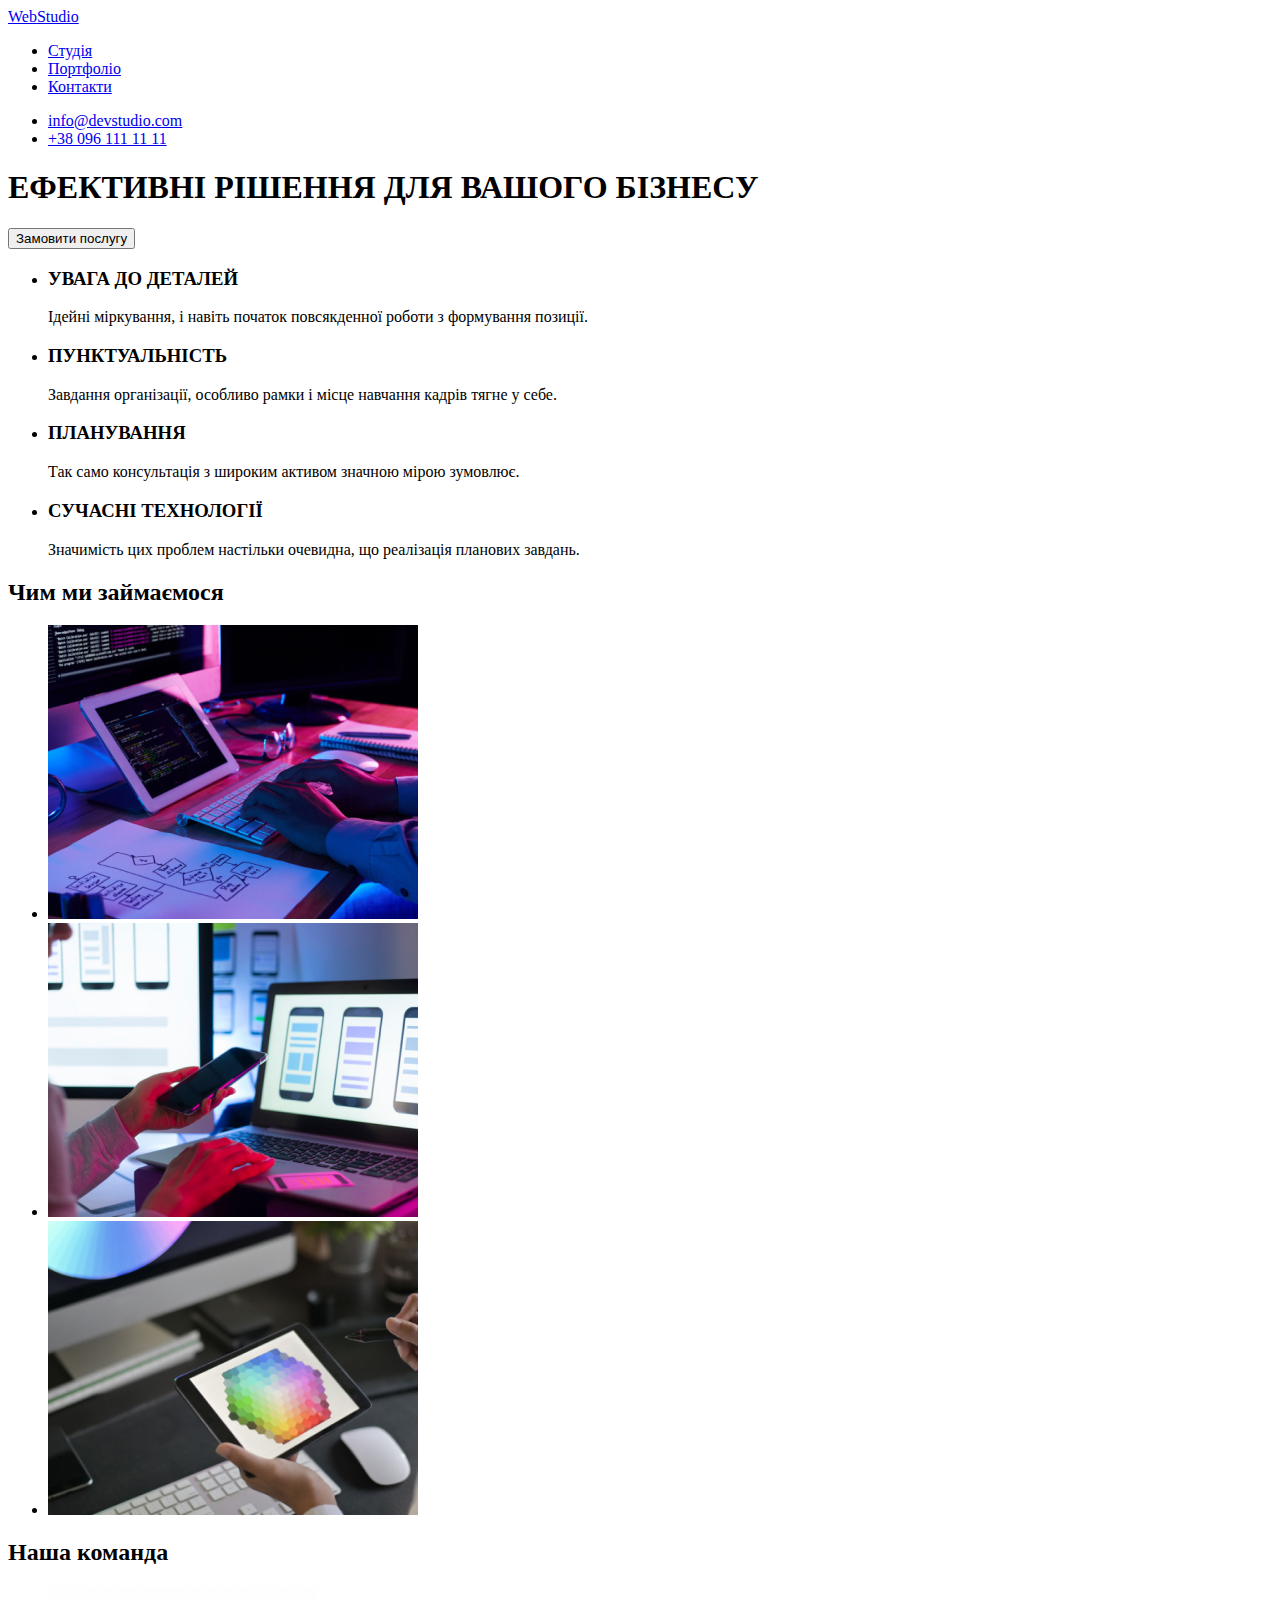
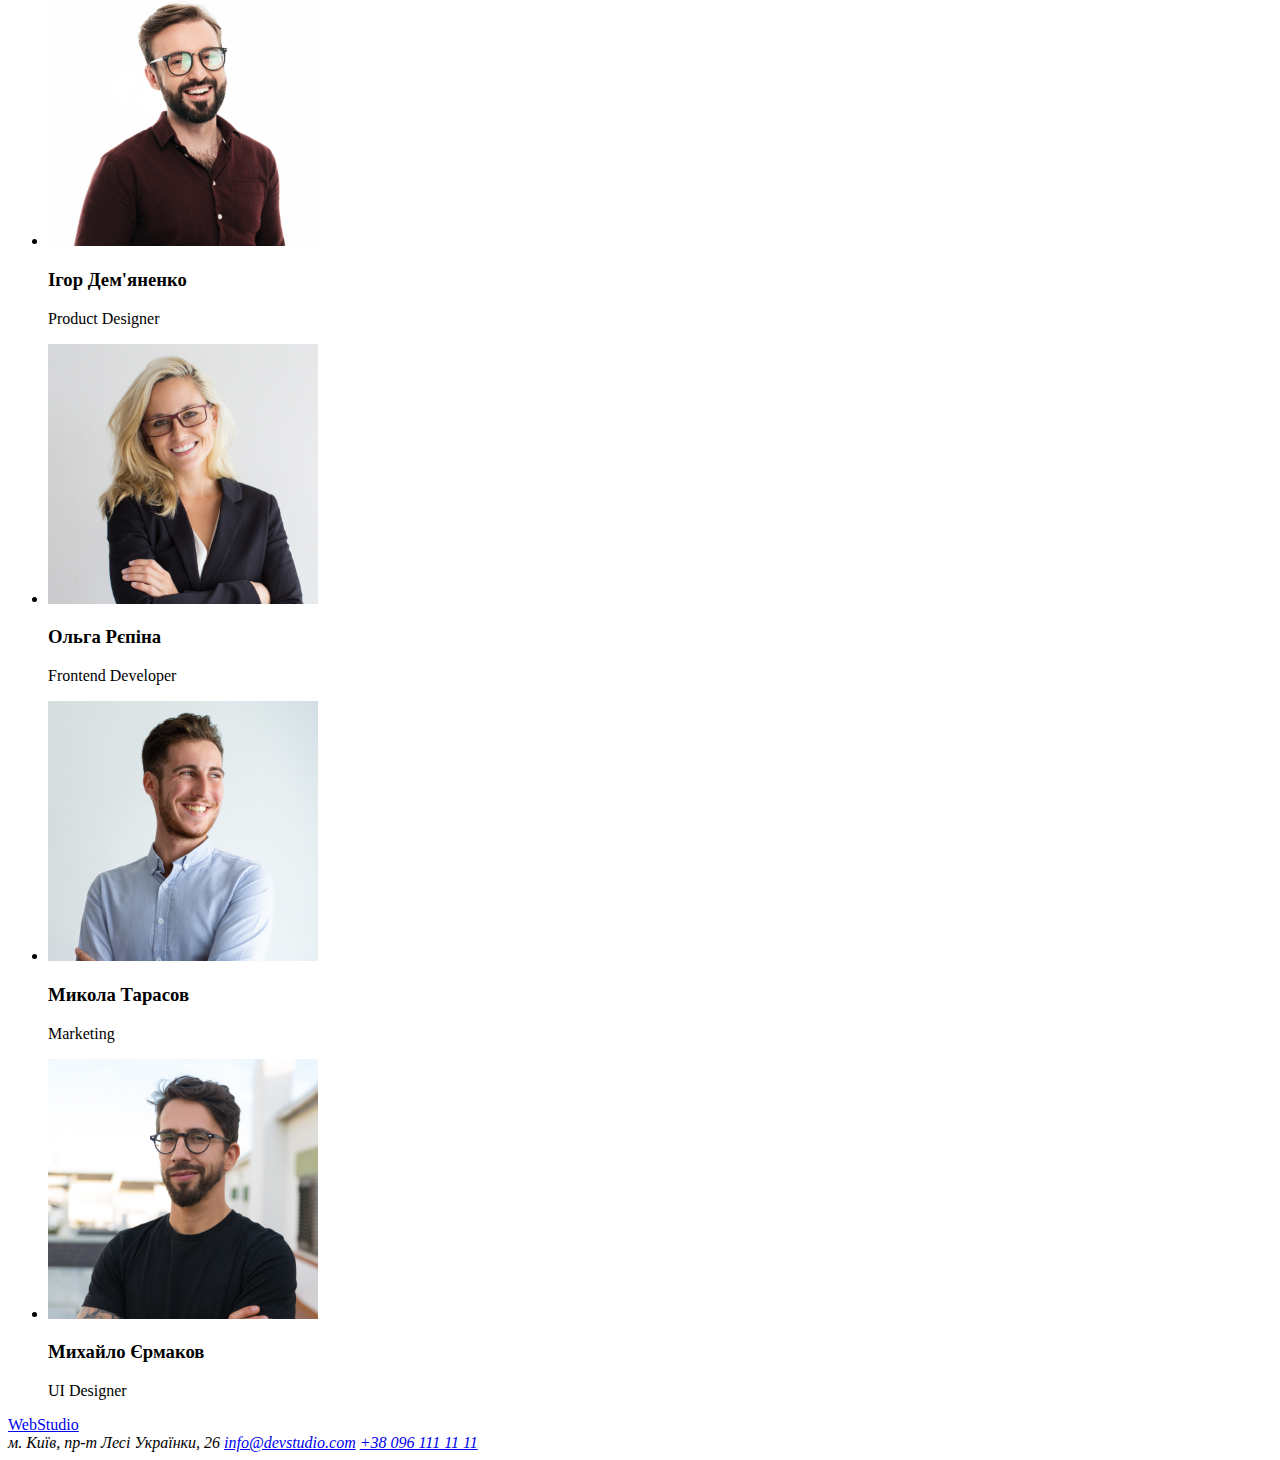
==== commit 2563de02: "Add files via upload" ====
--- a/index.html
+++ b/index.html
@@ -8,118 +8,97 @@
         <link rel="preconnect" href="https://fonts.googleapis.com">
         <link rel="preconnect" href="https://fonts.gstatic.com" crossorigin>
         <link href="https://fonts.googleapis.com/css2?family=Raleway:wght@700&family=Roboto:wght@400;500;700;900&display=swap" rel="stylesheet">
-        <link rel="stylesheet" href="https://cdnjs.cloudflare.com/ajax/libs/modern-normalize/1.1.0/modern-normalize.min.css" integrity="sha512-wpPYUAdjBVSE4KJnH1VR1HeZfpl1ub8YT/NKx4PuQ5NmX2tKuGu6U/JRp5y+Y8XG2tV+wKQpNHVUX03MfMFn9Q==" crossorigin="anonymous" referrerpolicy="no-referrer" />
         <link rel="stylesheet" href="./css/styles.css">
     </head>
     <body>
         <header class="page-header">
-            <div class="container header-container">
-                <a class="logo-link link" href="#"><span class="accent">Web</span>Studio</a>
-                <nav class="navigation">
-                    <ul class="nav-list list">
-                        <li class="nav-list-item">
-                            <a class="nav-list-link link" href="#"><span class="accent">Студія</span></a>
-                        </li>
-                        <li class="nav-list-item">
-                            <a class="nav-list-link link" href="portfolio.html">Портфоліо</a>
-                        </li>
-                        <li class="nav-list-item">
-                            <a class="nav-list-link link" href="#">Контакти</a>
-                        </li>
-                    </ul>
-                </nav>
-                <ul class="contacts-list list">
-                    <li class="contact-list-item"><a class="contact-mail link" href="mailto:info@devstudio.com">info@devstudio.com</a></li>
-                    <li class="contact-list-item"><a class="contact-phone link" href="tel:+380961111111">+38 096 111 11 11</a></li>
+            <a class="logo-link link" href="#"><span class="accent">Web</span>Studio</a>
+            <nav class="navigation">
+                <ul class="nav-list list">
+                    <li class="nav-list-item">
+                        <a class="nav-list-link link" href="#"><span class="accent">Студія</span></a>
+                    </li>
+                    <li class="nav-list-item">
+                        <a  class="nav-list-link link" href="portfolio.html">Портфоліо</a>
+                    </li>
+                    <li class="nav-list-item">
+                        <a  class="nav-list-link link" href="#">Контакти</a>
+                    </li>
                 </ul>
-            </div>
+            </nav>
+            <ul class="list">
+                <li><a class="contact-mail link" href="mailto:info@devstudio.com">info@devstudio.com</a></li>
+                <li><a class="contact-phone link" href="tel:+380961111111">+38 096 111 11 11</a></li>
+            </ul>
         </header>
         <main>
             <section class="hero">
-                <div class="container hero-container">
-                    <h1 class="main-title">ЕФЕКТИВНІ РІШЕННЯ ДЛЯ ВАШОГО БІЗНЕСУ</h1>
-                    <button class="modal-button" type="button">Замовити послугу</button>
-                </div>
+                <h1 class="main-title">ЕФЕКТИВНІ РІШЕННЯ ДЛЯ ВАШОГО БІЗНЕСУ</h1>
+                <button class="modal-button" type="button">Замовити послугу</button>
             </section>              
             <!--Feature--> 
-            <section class="feature">
-                <div class="container">
-                    <ul class="feature-list">
-                        <li class="feature-list-items list">
-                            <h3 class="feature-item">УВАГА ДО ДЕТАЛЕЙ</h3>
-                            <p class="feature-list-item">Ідейні міркування, і навіть початок повсякденної роботи з формування позиції.</p>
-                        </li>
-                        <li class="feature-list-items list">
-                            <h3 class="feature-item">ПУНКТУАЛЬНІСТЬ</h3>
-                            <p class="feature-list-item">Завдання організації, особливо рамки і місце навчання кадрів тягне у себе.</p>
-                        </li>
-                        <li class="feature-list-items list">
-                            <h3 class="feature-item">ПЛАНУВАННЯ</h3>
-                            <p class="feature-list-item">Так само консультація з широким активом значною мірою зумовлює.</p>
-                        </li>
-                        <li class="feature-list-items list">
-                            <h3 class="feature-item">СУЧАСНІ ТЕХНОЛОГІЇ</h3>
-                            <p class="feature-list-item">Значимість цих проблем настільки очевидна, що реалізація планових завдань.</p>
-                        </li>
-                    </ul>
-                </div>
+            <section>
+                <ul class="feature-list">
+                    <li class="feature-list-items list">
+                        <h3 class="feature-item">УВАГА ДО ДЕТАЛЕЙ</h3>
+                        <p class="feature-list-item">Ідейні міркування, і навіть початок повсякденної роботи з формування позиції.</p>
+                    </li>
+                    <li class="feature-list-items list">
+                        <h3 class="feature-item">ПУНКТУАЛЬНІСТЬ</h3>
+                        <p class="feature-list-item">Завдання організації, особливо рамки і місце навчання кадрів тягне у себе.</p>
+                    </li>
+                    <li class="feature-list-items list">
+                        <h3 class="feature-item">ПЛАНУВАННЯ</h3>
+                        <p class="feature-list-item">Так само консультація з широким активом значною мірою зумовлює.</p>
+                    </li>
+                    <li class="feature-list-items list">
+                        <h3 class="feature-item">СУЧАСНІ ТЕХНОЛОГІЇ</h3>
+                        <p class="feature-list-item">Значимість цих проблем настільки очевидна, що реалізація планових завдань.</p>
+                    </li>
+                </ul>
             </section>
-            <section class="feature">
-                <div class="container">
-                    <h2 class="subtitle">Чим ми займаємося</h2>
-                    <ul class="feature-list-photos">
-                        <li class="feature-list-photo list"><img src="./images/img_001.jpg" alt="робочі інструменти"></li>
-                        <li class="feature-list-photo list"><img src="./images/img_002.jpg" alt="робочі інструменти"></li>
-                        <li class="feature-list-photo list"><img src="./images/img_003.jpg" alt="робочі інструменти"></li>
-                    </ul>
-                </div>
+            <section>
+                <h2 class="subtitle">Чим ми займаємося</h2>
+                <ul class="feature-list">
+                    <li class="feature-list-photo list"><img src="./images/img_001.jpg" alt="робочі інструменти"></li>
+                    <li class="feature-list-photo list"><img src="./images/img_002.jpg" alt="робочі інструменти"></li>
+                    <li class="feature-list-photo list"><img src="./images/img_003.jpg" alt="робочі інструменти"></li>
+                </ul>
             </section>
             <!--Our team--> 
             <section class="our-team">
-                <div class="container">
-                    <h2 class="subtitle">Наша команда</h2>
-                    <ul class="about-team">
-                        <li class="about-team-items list">
-                            <img src="./images/img-1(1).jpg" width="270" alt="команда">
-                            <div class="about-team-text">
-                                <h3 class="about-team-name">Ігор Дем'яненко</h3>
-                                <p class="about-team-item">Product Designer</p>
-                            </div>
-                        </li>
-                        <li class="about-team-items list">
-                            <img src="./images/img-1(2).jpg" width="270" alt="команда">
-                            <div class="about-team-text">
-                                <h3 class="about-team-name">Ольга Рєпіна</h3>
-                                <p class="about-team-item">Frontend Developer</p>
-                            </div>
-                        </li>
-                        <li class="about-team-items list">
-                            <img src="./images/img-1(3).jpg" width="270" alt="команда">
-                            <div class="about-team-text">
-                                <h3 class="about-team-name">Микола Тарасов</h3>
-                                <p class="about-team-item">Marketing</p>                                
-                            </div>
-                        </li>
-                        <li class="about-team-items list">
-                            <img src="./images/img-1(4).jpg" width="270" alt="команда">
-                            <div class="about-team-text">
-                                <h3 class="about-team-name">Михайло Єрмаков</h3>
-                                <p class="about-team-item">UI Designer</p>                                
-                            </div>
-                        </li>
-                    </ul>
-                </div>
-            </section>             
+                <h2 class="subtitle">Наша команда</h2>
+                <ul class="about-team">
+                    <li class="about-team-items list">
+                        <img src="./images/img-1(1).jpg" width="270" alt="команда">
+                        <h3 class="about-team-name">Ігор Дем'яненко</h3>
+                        <p class="about-team-item">Product Designer</p>
+                    </li>
+                    <li class="about-team-items list">
+                        <img src="./images/img-1(2).jpg" width="270" alt="команда">
+                        <h3 class="about-team-name">Ольга Рєпіна</h3>
+                        <p class="about-team-item">Frontend Developer</p>
+                    </li>
+                    <li class="about-team-items list">
+                        <img src="./images/img-1(3).jpg" width="270" alt="команда">
+                        <h3 class="about-team-name">Микола Тарасов</h3>
+                        <p class="about-team-item">Marketing</p>
+                    </li>
+                    <li class="about-team-items list">
+                        <img src="./images/img-1(4).jpg" width="270" alt="команда">
+                        <h3 class="about-team-name">Михайло Єрмаков</h3>
+                        <p class="about-team-item">UI Designer</p>
+                    </li>
+                </ul>
+            </section>
         </main>
         <footer class="page-footer">
-            <div class="container footer-container">
-                <a class="logo-link link" href="#"><span class="accent">Web</span>Studio</a>
-                <address class="contact-address">
-                    <span>м. Київ, пр-т Лесі Українки, 26</span>
-                    <a class="contacts link" href="mailto:info@devstudio.com">info@devstudio.com</a>
-                    <a class="contacts link" href="tel:+380961111111">+38 096 111 11 11</a>                
-                </address>
-            </div>
+            <a class="logo-link link" href="#"><span class="accent">Web</span>Studio</a>
+            <address class="contact-address">
+                м. Київ, пр-т Лесі Українки, 26
+                <a class="contacts link" href="mailto:info@devstudio.com">info@devstudio.com</a>
+                <a class="contacts link" href="tel:+380961111111">+38 096 111 11 11</a>                
+            </address>
         </footer>
     </body>
 </html>